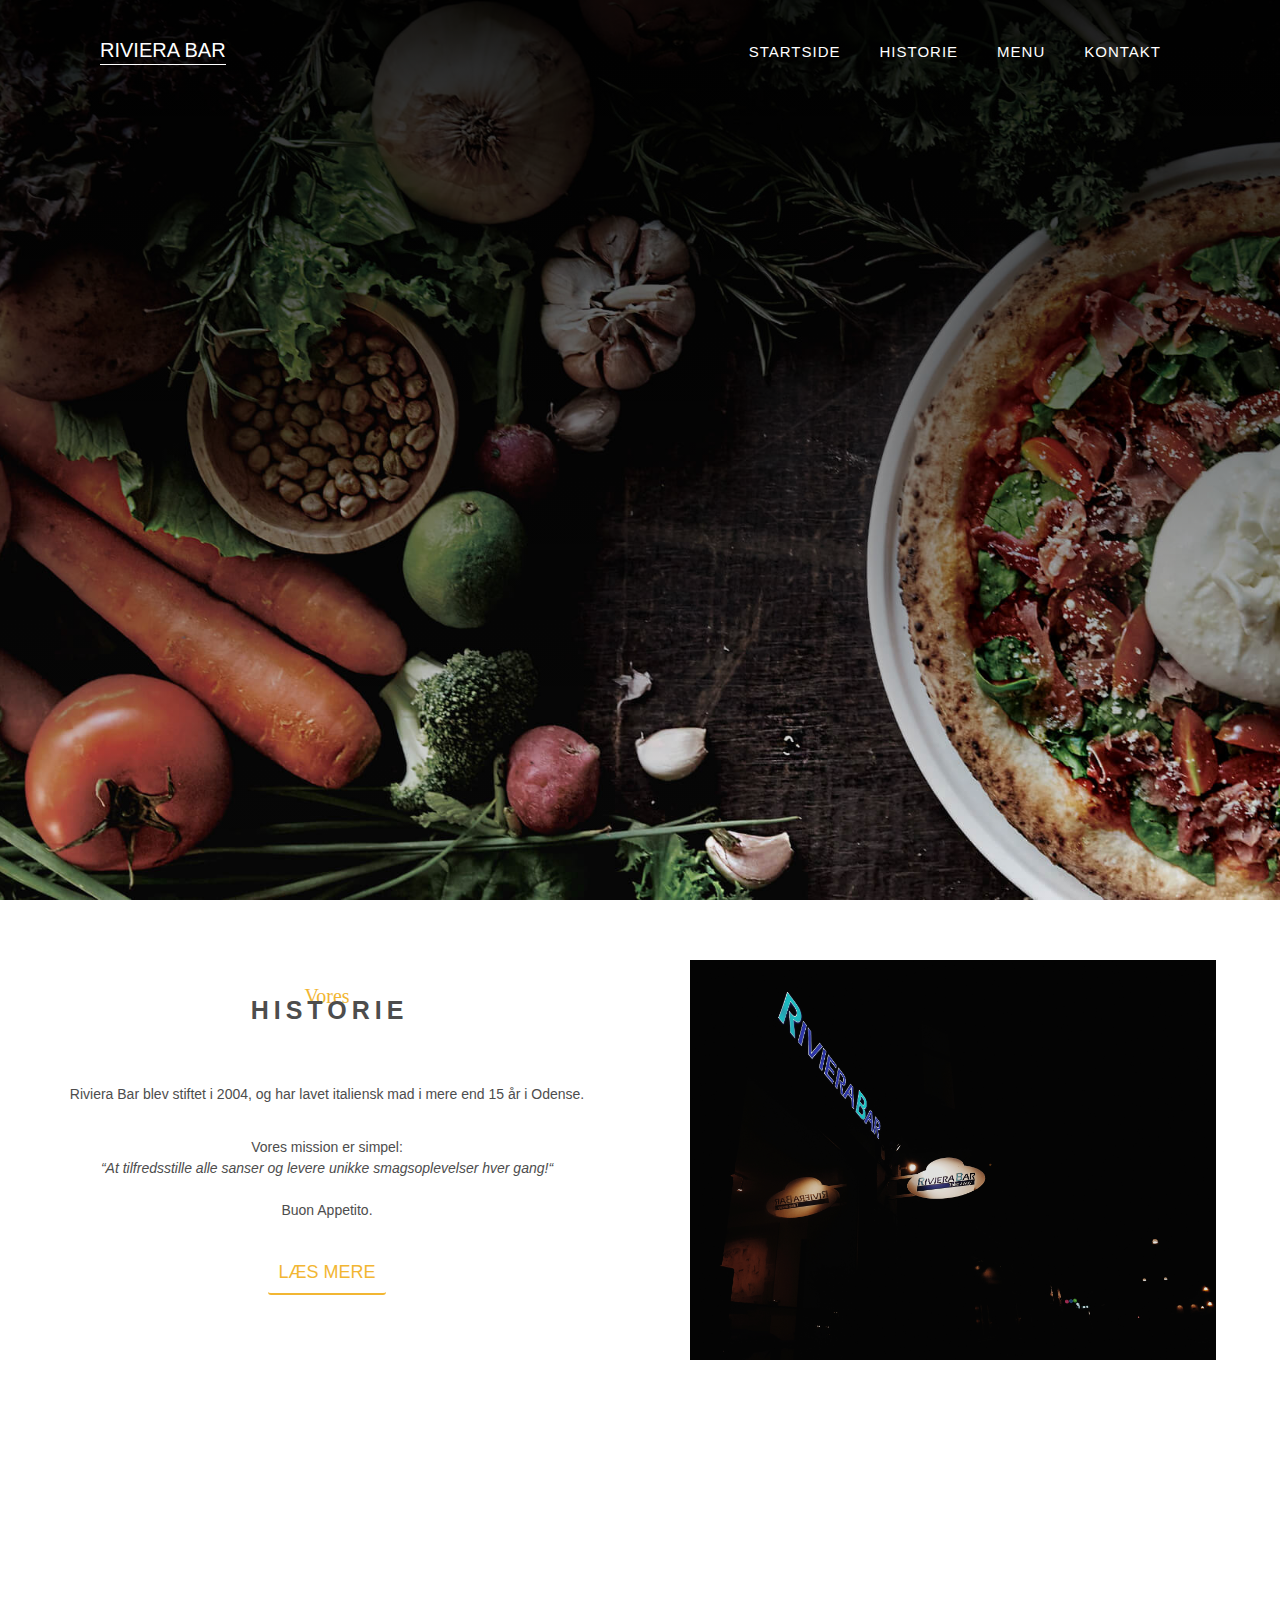
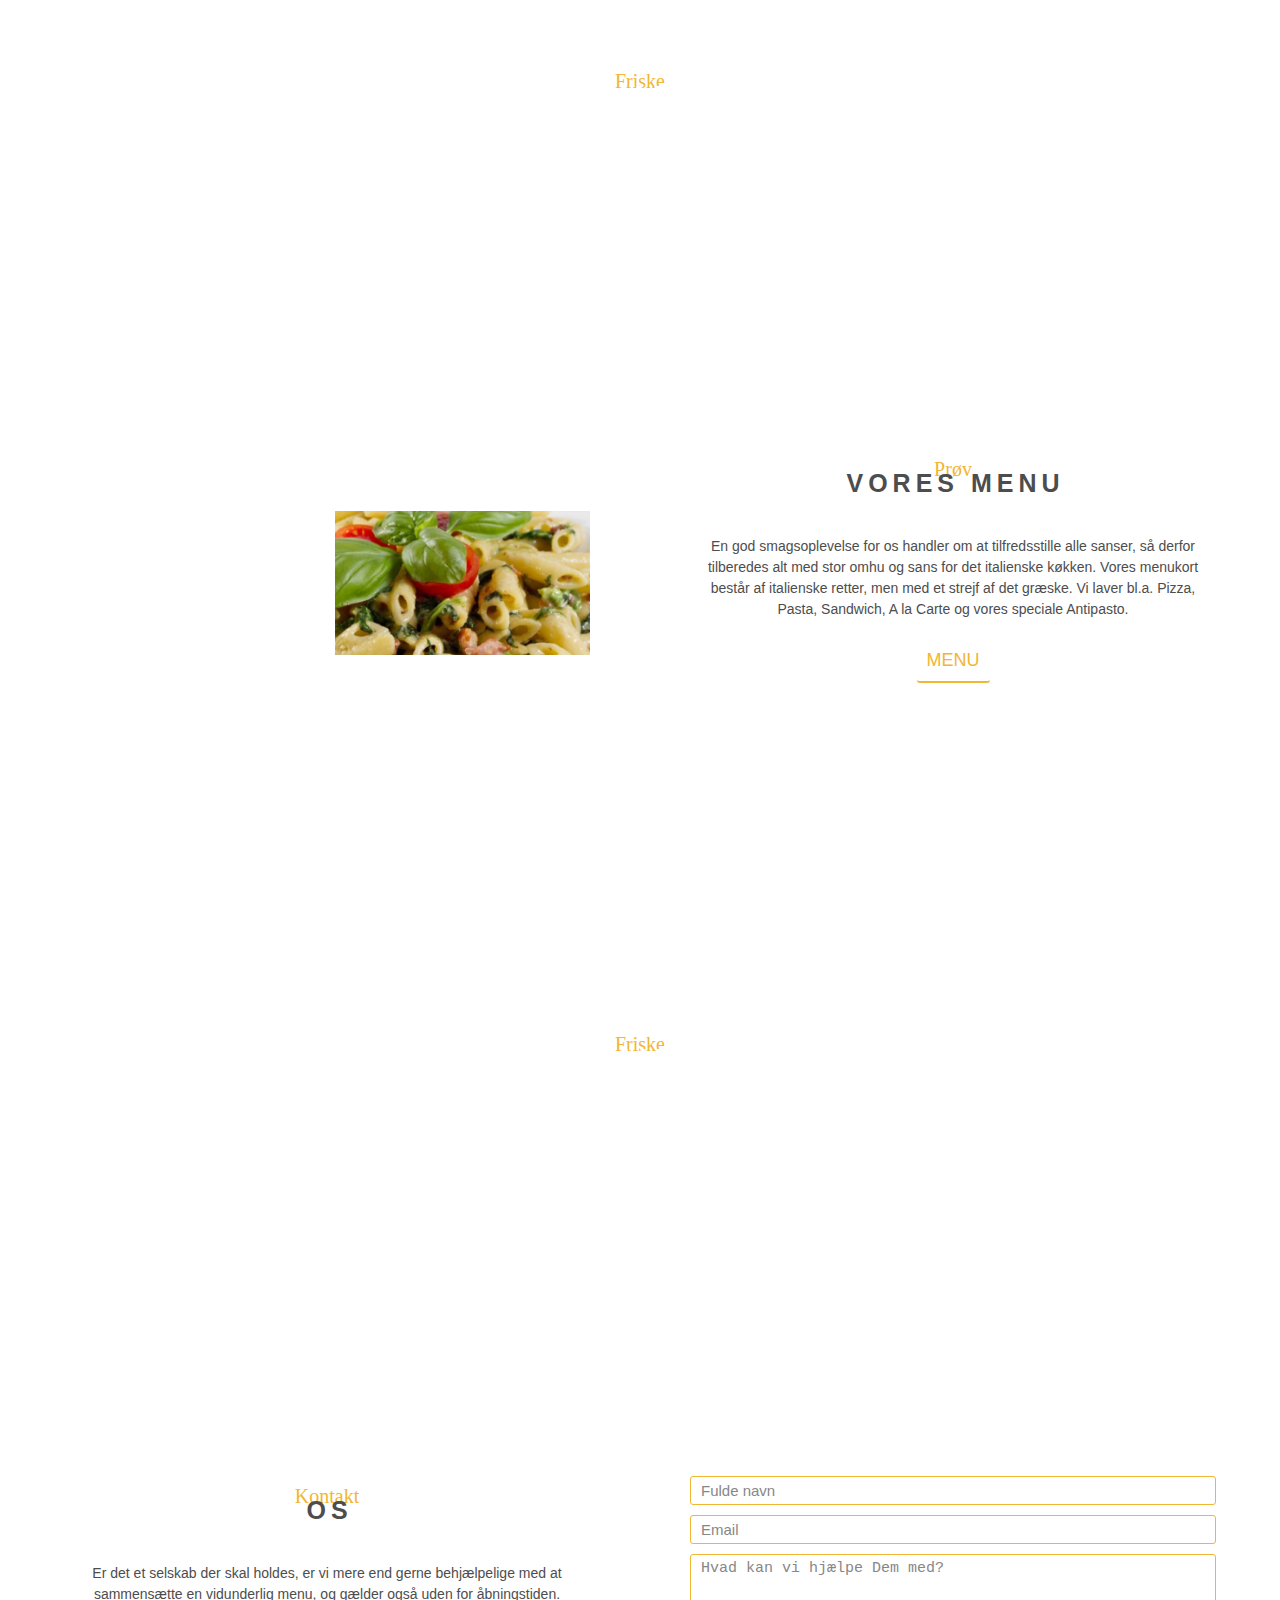
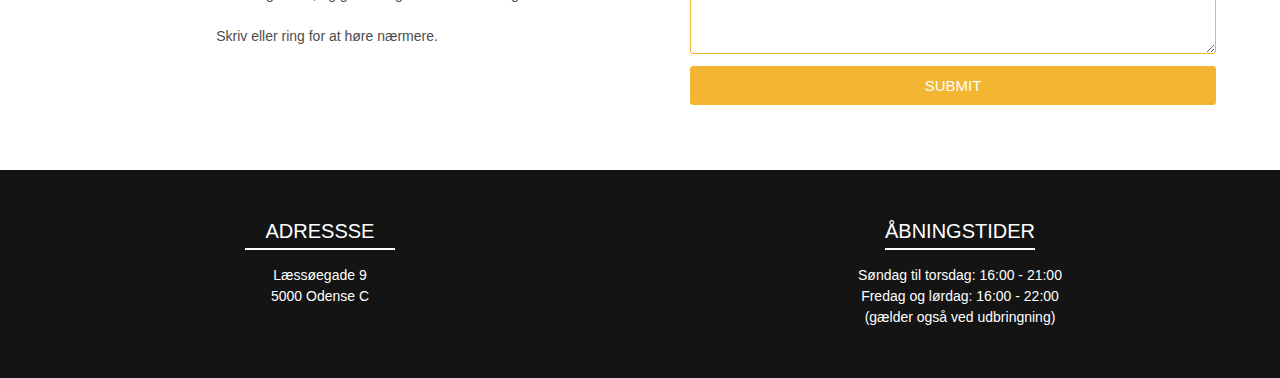
==== index.html @ 15885362 "5/3: index.html" ====
<!DOCTYPE html>
<html lang="en">
<head>
    <meta charset="UTF-8">
    <meta name="viewport" content="width=device-width, initial-scale=1">
    <title>Riviera Bar</title>
    <link rel="stylesheet" href="styles.css">
</head>
<body>
    <header id="home">
        <div class="menu">
            <span class="bar"></span>
        </div>
        <nav class="nav">
            <a href="index.html" id="logo">RIVIERA BAR</a>
            <div class="overlay">
                <ul>
                    <li><a href="#home">Startside</a></li>
                    <li><a href="#story">Historie</a></li>
                    <li><a href="#menu">Menu</a></li>
                    <li><a href="#contact">Kontakt</a></li>
                </ul>
            </div>
        </nav>
        <div class="main-text">
            <h1>66121312</h1>
            <h2>Ring for Take-Away</h2>
            <a href="#" class="btn main-btn">BESTIL</a>
        </div>
    </header>

    <section class="our-story" id="story">
        <div class="container">
            <div class="center add-padding-right">
                <h1 class="custom-font">Vores</h1>
                <h2 class="custom-font-secondary">Historie</h2>
                        <p><br>Riviera Bar blev stiftet i 2004, og har lavet italiensk mad i mere end 15 år i Odense.</p></br>
                         <p><br>Vores <b>mission</b> er simpel:</br>
                         <p><i>“At tilfredsstille alle sanser og levere unikke smagsoplevelser hver gang!“</i></p>
                         <p><br>Buon Appetito.</p></br>
                </p>
                <a href="#" class="btn btn-info">Læs mere</a>
            </div>
            <div class="store add-flex"></div>
        </div>
    </section>

    <section class="fresh-vegetables between-sec">
            <h1 class="custom-font">Friske</h1>
            <h2 class="custom-font-secondary between-sec-color">Råvarer</h2>
    </section>

    <section class="our-menu" id="menu">
        <div class="container">
            <div class="center second">
                <h1 class="custom-font">Prøv</h1>
                <h2 class="custom-font-secondary">Vores menu</h2>
                <p>En god smagsoplevelse for os handler om at tilfredsstille alle sanser,
                            så derfor tilberedes alt med stor omhu og sans for det italienske køkken.
                            Vores menukort består af italienske retter, men med et strejf af det græske.
                            Vi laver bl.a. Pizza, Pasta, Sandwich, A la Carte og vores speciale Antipasto.
                          </p>
                <a href="#" class="btn btn-info">Menu</a>
            </div>
            <div class="image-group add-flex add-padding-right first">
                <img src="images/rb1.jpg" alt="">
                <img src="images/rb2.jpg" alt="">
                <img src="images/rb3.jpg" alt="">
                <img src="images/rb4.jpg" alt="">
            </div>
        </div>
    </section>

    <section class="fresh-tomatoes between-sec">
            <h1 class="custom-font">Friske</h1>
            <h2 class="custom-font-secondary between-sec-color">Tomater</h2>
    </section>

    <section class="contact-us" id="contact">
        <div class="container">
            <div class="center add-padding-right">
                <h1 class="custom-font">Kontakt</h1>
                <h2 class="custom-font-secondary">Os</h2>
                <p>Er det et selskab der skal holdes, er vi mere end gerne behjælpelige med at sammensætte
                   en vidunderlig menu, og gælder også uden for åbningstiden.<p><br>Skriv eller ring for at høre nærmere.
                </p>
            </div>
            <div class="form-container add-flex">
                <form action="">
                    <input type="text" class="input" placeholder="Fulde navn" name="name" required>
                    <input type="text" class="input" placeholder="Email" name="email" required>
                    <textarea name="message" class="text-area" placeholder="Hvad kan vi hjælpe Dem med?" required></textarea>
                    <input type="submit" class="input btn btn-submit">
                </form>
            </div>
        </div>
    </section>

    <footer>
        <div class="locations">
            <h4>Adressse</h4>
            <div class="location">
                <p>Læssøegade 9<br>
                    5000 Odense C
                </p>
            </div>
        </div>

        <div class="hours">
            <h4>Åbningstider</h4>
            <div class="days">
                <p>Søndag til torsdag: 16:00 - 21:00</p>
                <p>Fredag og lørdag: 16:00 - 22:00</p>
                <p>(gælder også ved udbringning)</p>
            </div>
        </div>
    </footer>

</body>
</html>
---- styles.css ----
/*Global styles*/
*,
*::before,
*::after{
    margin: 0;
    padding: 0;
    box-sizing: border-box;
}

html{
    font-size: 10px;
    font-family: "Roboto", sans-serif;
    scroll-behavior: smooth;
}

body{
    overflow-x: hidden;
}

:root{
    --main-font-color: #f2b632;
    --main-white: #fff;
    --main-font-dark-gray: #4d4d4d;
    --main-footer-bg-color: #141414;
    --main-font-family: "Freestyle Script", regular;
}

section{
    padding: 6rem 0;
}

p{
    line-height: 1.5;
    font-size: 1.4rem;
    font-weight: 300;
    color: var(--main-font-dark-gray);
}

a{
    text-decoration: none;
    color: var(--main-white);
}

/*Reusable classes*/
.btn{
    display: inline-block;
    transition: all 650ms;
    border-radius: 3px;
    text-transform: uppercase;
}

.btn-info{
    font-size: 1.2rem;
    padding: 1rem;
    color: var(--main-font-color);
    border-bottom: 2px solid var(--main-font-color);
    margin: 2rem 0 4rem 0;
}

.btn-info:hover{
    background-color: var(--main-font-color);
    color: var(--main-white);
}

.custom-font{
    font-family: var(--main-font-family);
    color: var(--main-font-color);
<<<<<<< HEAD
    font-size: 5rem;
=======
    font-size: 6.5rem;
>>>>>>> parent of 0e6906a... 5/3: Gennemgang af header
    line-height: 1;
    font-weight: 100;
}

.custom-font-secondary{
    text-transform: uppercase;
    letter-spacing: 5px;
    margin-right: -5px;
    font-size: 2.5rem;
    line-height: .2;
    color: var(--main-font-dark-gray);
    margin-bottom: 5rem;
}

.container{
    width: 90%;
    margin: 0 auto;
    text-align: center;
}

.between-sec{
    padding: 25rem 0;
    text-align: center;
}

.between-sec-color{
    color: var(--main-white);
}

/*Header*/
header{
    width: 100%;
    height: 100vh;
    background: linear-gradient(to bottom, rgba(0,0,0,.9), transparent),
                url("images/hero.jpeg") bottom no-repeat;
    background-size: cover;
    display: flex;
    flex-direction: column;
    text-align: center;
    position: relative;
}

/*Header - Nav Toggle*/
.menu{
    padding: 2rem 2.5rem;
    position: fixed;
    top: 3rem;
    right: 3rem;
    background-color: rgba(0,0,0,.5);
    z-index: 999;
    border-radius: 3px;
    cursor: pointer;
}

.menu .bar,
.menu .bar::before,
.menu .bar::after{
    content: "";
    position: absolute;
    height: 2px;
    width: 4rem;
    background-color: var(--main-white);
    top: 0;
    left: 0;
    right: 0;
    bottom: 0;
    margin: auto;
    transition: 650ms;
}

.menu .bar:before{
    top: -2rem;
}

.menu .bar::after{
    top: 2rem;
}

.active .bar{
    background-color: transparent;
}

.active .bar::before{
    transform: rotate(45deg);
}

.active .bar::after{
    transform: rotate(-45deg);
}

.active .bar::before,
.active .bar::after{
    top: 0;
}
/*Header - Nav*/
#logo{
    display: none;
    text-transform: uppercase;
    font-size: 2rem;
    font-weight: 300;
    border-bottom: 1px solid #fff;
    margin-bottom: -5px;
}

.nav{
    width: 100%;
    height: 6rem;
    line-height: 6rem;
    position: relative;
}

.overlay{
    background-color: rgba(0,0,0,.95);
    position: fixed;
    right: 0;
    left: 0;
    top: 0;
    bottom: 0;
    z-index: 1;
    transition: opacity 650ms;
    transform: scale(0);
    opacity: 0;
}

.overlay.menu-open{
    transform: scale(1);
    opacity: 1;
}

.nav .overlay ul{
    position: relative;
    height: 100%;
    display: flex;
    flex-direction: column;
    justify-content: center;
}

.nav .overlay ul li{
    text-transform: uppercase;
}

.nav .overlay ul li a{
    display: block;
    font-size: 2rem;
    transition: all 650ms;
}

.nav .overlay ul li a:hover,
.nav .overlay ul li a .active:hover{
    color: var(--main-font-color);
}

/*Header - Main Text*/
.main-text{
    line-height: 0;
    margin: auto;
    color: var(--main-white);
    user-select: none;
}

.main-text h1{
    font-family: var(--main-font-family);
    color: var(--main-font-color);
    font-size: 8rem;
    font-weight: 100;
    margin-bottom: 5rem;
}

.main-text h2{
    text-transform: uppercase;
    letter-spacing: 5px;
    margin-right: -5px;
    font-size: 2rem;
    line-height: 1;
    position: relative;
}

.main-text h2::before,
.main-text h2::after{
    content: "";
    width: 5rem;
    height: 3px;
    top: 50%;
    transform: translateY(-50%);
    position: absolute;
    background-color: var(--main-white);
    border-radius: 8px;
}

.main-text h2::before{
    left: -6rem;
}

.main-text h2::after{
    right: -6rem;
}

.main-btn{
    font-size: 1.5rem;
    border: 2px solid var(--main-font-color);
    padding: 2rem 2.5rem;
    letter-spacing: 3px;
    margin-right: -3px;
    position: relative;
    margin-top: 3rem;
}

.main-btn:hover{
    transform: translateY(-3px);
    box-shadow: 0 1rem 2rem rgba(0,0,0,.2);
}

.main-btn:active{
    transform: translateY(0);
    box-shadow: none;
}

/*Section - Our Story*/
.store{
    width: 100%;
    min-height: 30rem;
    background: url("images/store.jpeg") center no-repeat;
    background-size: cover;
}

/*Section - Fresh Vegetables*/
.fresh-vegetables{
    width: 100%;
    background: linear-gradient(to bottom, rgba(0,0,0,.5),
                rgba(0,0,0,0.5)), url("images/between.jpeg") center no-repeat;
    background-size: cover;
}
/*Section - Our Menu*/
.image-group{
    display: grid;
    grid-template-columns: 1fr 1fr;
    grid-gap: 1.5rem;
}

.image-group img{
    display:block;
    width: 100%;
    max-height: 250px;
}

/*Section - Fresh Tomatoes*/
.fresh-tomatoes{
    width: 100%;
    background: linear-gradient(to bottom, rgba(0,0,0,.5),
    rgba(0,0,0,0.5)), url("images/between2.jpeg") center no-repeat;
    background-size: cover;
}

/*Section - Contact Us*/
.contact-us form{
    width: 100%;
    min-width: 9rem;
    margin-top: 5rem;
}

.input,
.text-area{
    width: 100%;
    max-width: 100%;
    margin: 5px 0;
    padding: 5px 1rem;
    border-radius: 3px;
    font-size: 1.5rem;
    border: 1px solid var(--main-font-color);
    color: #878787;
}

.input::placeholder,
.text-area::placeholder{
    color: #878787;
}

.text-area{
    height: 10rem;
}

.btn-submit{
    background-color: var(--main-font-color);
    color: var(--main-white);
    width: 100%;
    padding: 1rem 0;
    cursor: pointer;
}

.btn-submit:hover{
    background-color: #e1aa2f;
}

/*Footer*/
footer{
    width: 100%;
    display: grid;
    grid-template-columns: 1fr 1fr;
    text-align: center;
    background-color: var(--main-footer-bg-color);
    padding: 5rem 0;
    font-size: 1.8rem;
    color: var(--main-white);
}

footer h4{
    width: 15rem;
    font-size: 2rem;
    text-transform: uppercase;
    margin:0 auto 1.5rem;
    padding-bottom: 5px;
    font-weight: 400;
    border-bottom: 2px solid #fff;
}

footer p{
    color: #fff;
}

@media screen and (min-width: 769px) {
    header,
    .between-sec{
        background-attachment: fixed;
    }

    .menu{
        display: none;
    }

    .nav{
        display: flex;
        padding: 2rem 10rem 0;
        justify-content: space-between;
    }

    #logo{
        display: block;
    }

    .nav .overlay{
        position: initial;
        background: none;
        opacity: initial;
        transform: initial;
    }

    .nav .overlay ul{
        flex-direction: row;
        list-style: none;
        margin-top: 2px;
    }

    .nav .overlay ul li a{
        font-size: 1.5rem;
        letter-spacing: 1px;
        margin-right: -1px;
        padding: 0 2rem;
    }

    .container{
        display: flex;
        flex-direction: row;
        align-items: center;
    }

    .center{
        flex: 1;
    }

    .add-flex{
        flex: 1;
    }

    .add-padding-right{
        padding-right: 10rem;
    }

    .first{
        order: 1;
    }

    .second{
        order: 2;
    }

    .store{
        min-height: 40rem;
    }

    .btn-info{
        font-size: 1.8rem;
    }

    .main-text h1{
        transform: translateY(4rem);
        opacity: 0;
        animation: .5s fadeUp .5s forwards;
    }

    .main-text h2{
        transform: scale(2);
        opacity: 0;
        animation: fadeIn .5s forwards;
    }

    .main-text .main-btn{
        opacity: 0;
        animation: .5s fade 1s forwards;
    }

    @keyframes fadeIn {
        0%{
            transform: scale(2);
            opacity: 0;
        }
        100%{
            transform: scale(1);
            opacity: 1;
        }
    }

    @keyframes fadeUp {
        0%{
            transform: translateY(4rem);
            opacity: 0;
        }
        100%{
            transform: translateY(0);
            opacity: 1;
        }
    }

    @keyframes fade {
        0%{
            opacity: 0;
        }
        100%{
            opacity: 1;
        }
    }

}
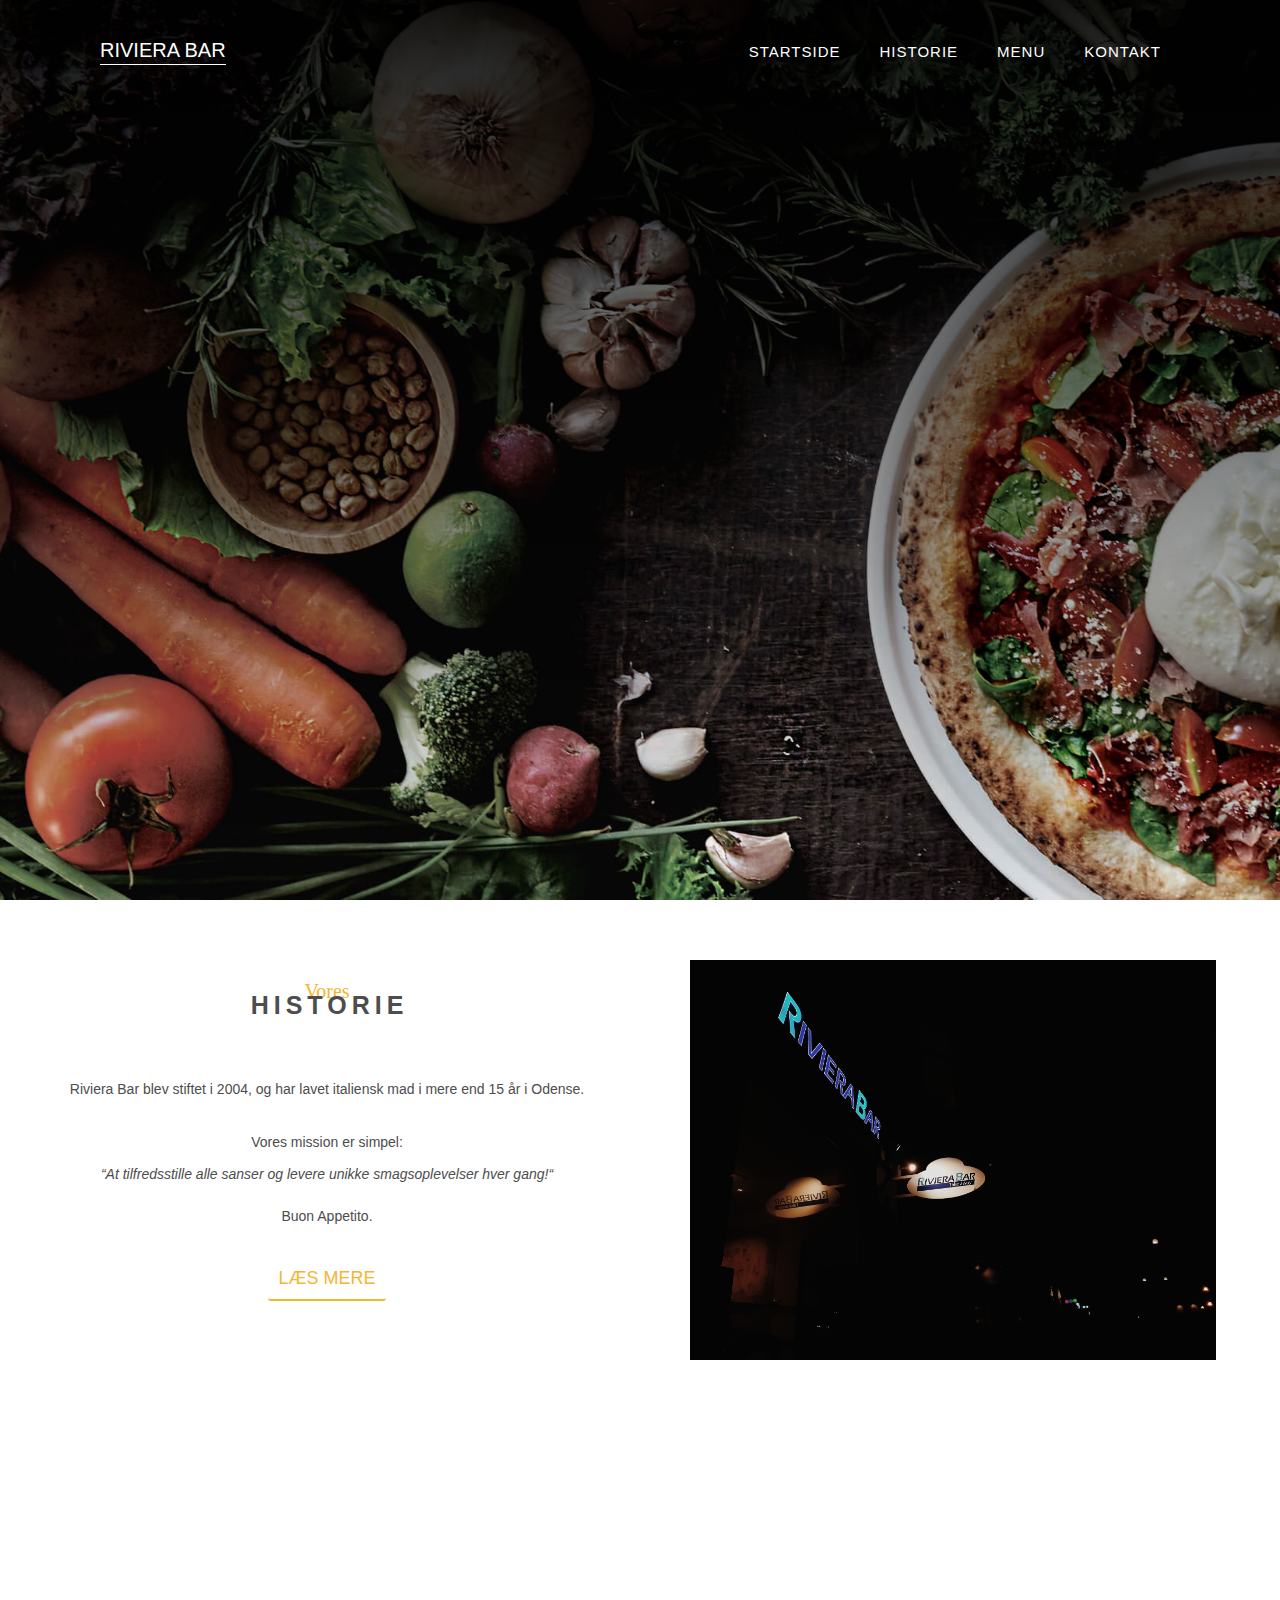
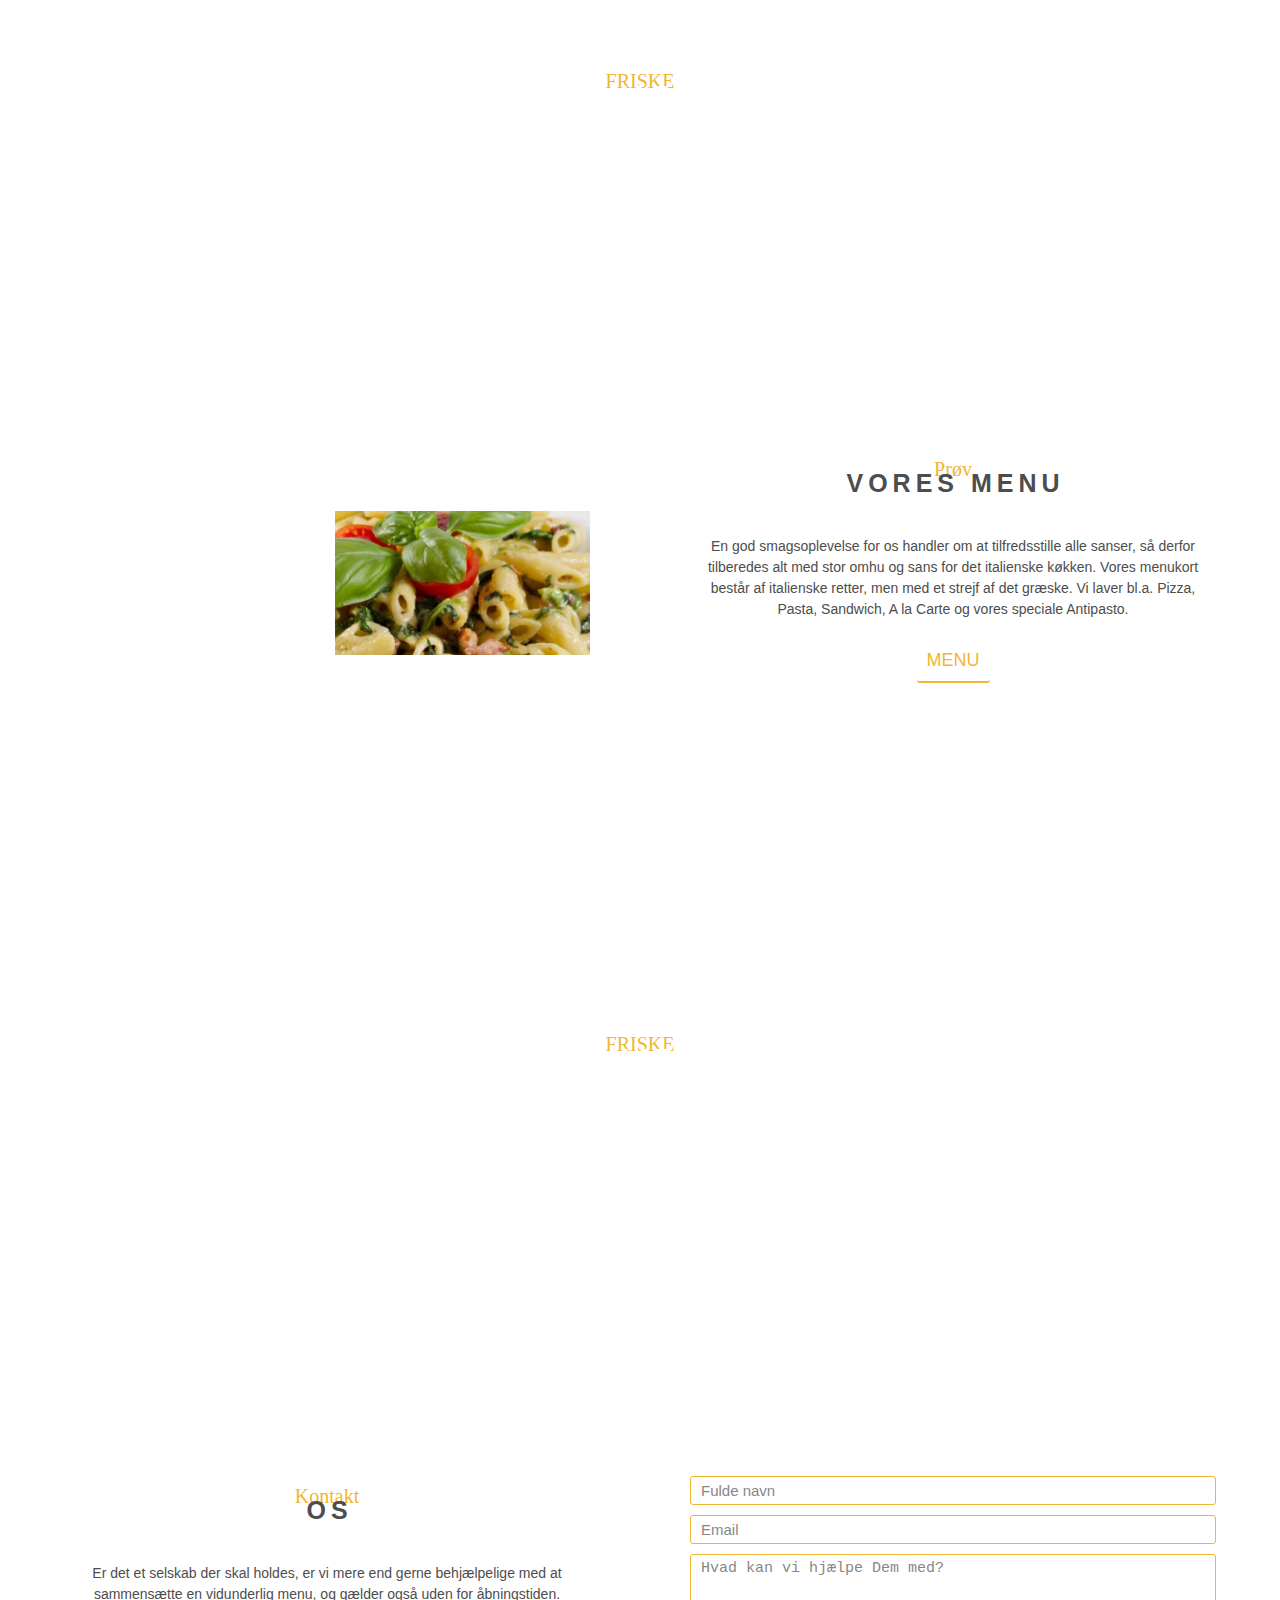
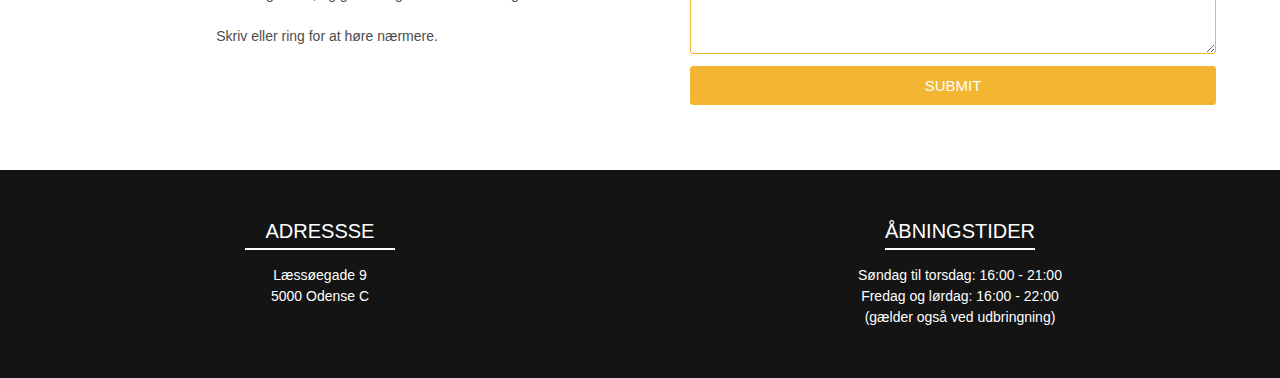
==== commit 58bdc03e: "5/3: index.html" ====
--- a/index.html
+++ b/index.html
@@ -35,7 +35,7 @@
                 <h1 class="custom-font">Vores</h1>
                 <h2 class="custom-font-secondary">Historie</h2>
                         <p><br>Riviera Bar blev stiftet i 2004, og har lavet italiensk mad i mere end 15 år i Odense.</p></br>
-                         <p><br>Vores <b>mission</b> er simpel:</br>
+                         <p><br>Vores <b>mission</b> er simpel:</p></br>
                          <p><i>“At tilfredsstille alle sanser og levere unikke smagsoplevelser hver gang!“</i></p>
                          <p><br>Buon Appetito.</p></br>
                 </p>
@@ -46,7 +46,7 @@
     </section>
 
     <section class="fresh-vegetables between-sec">
-            <h1 class="custom-font">Friske</h1>
+            <h1 class="custom-font">FRISKE</h1>
             <h2 class="custom-font-secondary between-sec-color">Råvarer</h2>
     </section>
 
@@ -72,7 +72,7 @@
     </section>
 
     <section class="fresh-tomatoes between-sec">
-            <h1 class="custom-font">Friske</h1>
+            <h1 class="custom-font">FRISKE</h1>
             <h2 class="custom-font-secondary between-sec-color">Tomater</h2>
     </section>
 
--- a/styles.css
+++ b/styles.css
@@ -66,7 +66,11 @@
     font-family: var(--main-font-family);
     color: var(--main-font-color);
 <<<<<<< HEAD
+<<<<<<< HEAD
     font-size: 5rem;
+=======
+    font-size: 6.5rem;
+>>>>>>> parent of 0e6906a... 5/3: Gennemgang af header
 =======
     font-size: 6.5rem;
 >>>>>>> parent of 0e6906a... 5/3: Gennemgang af header
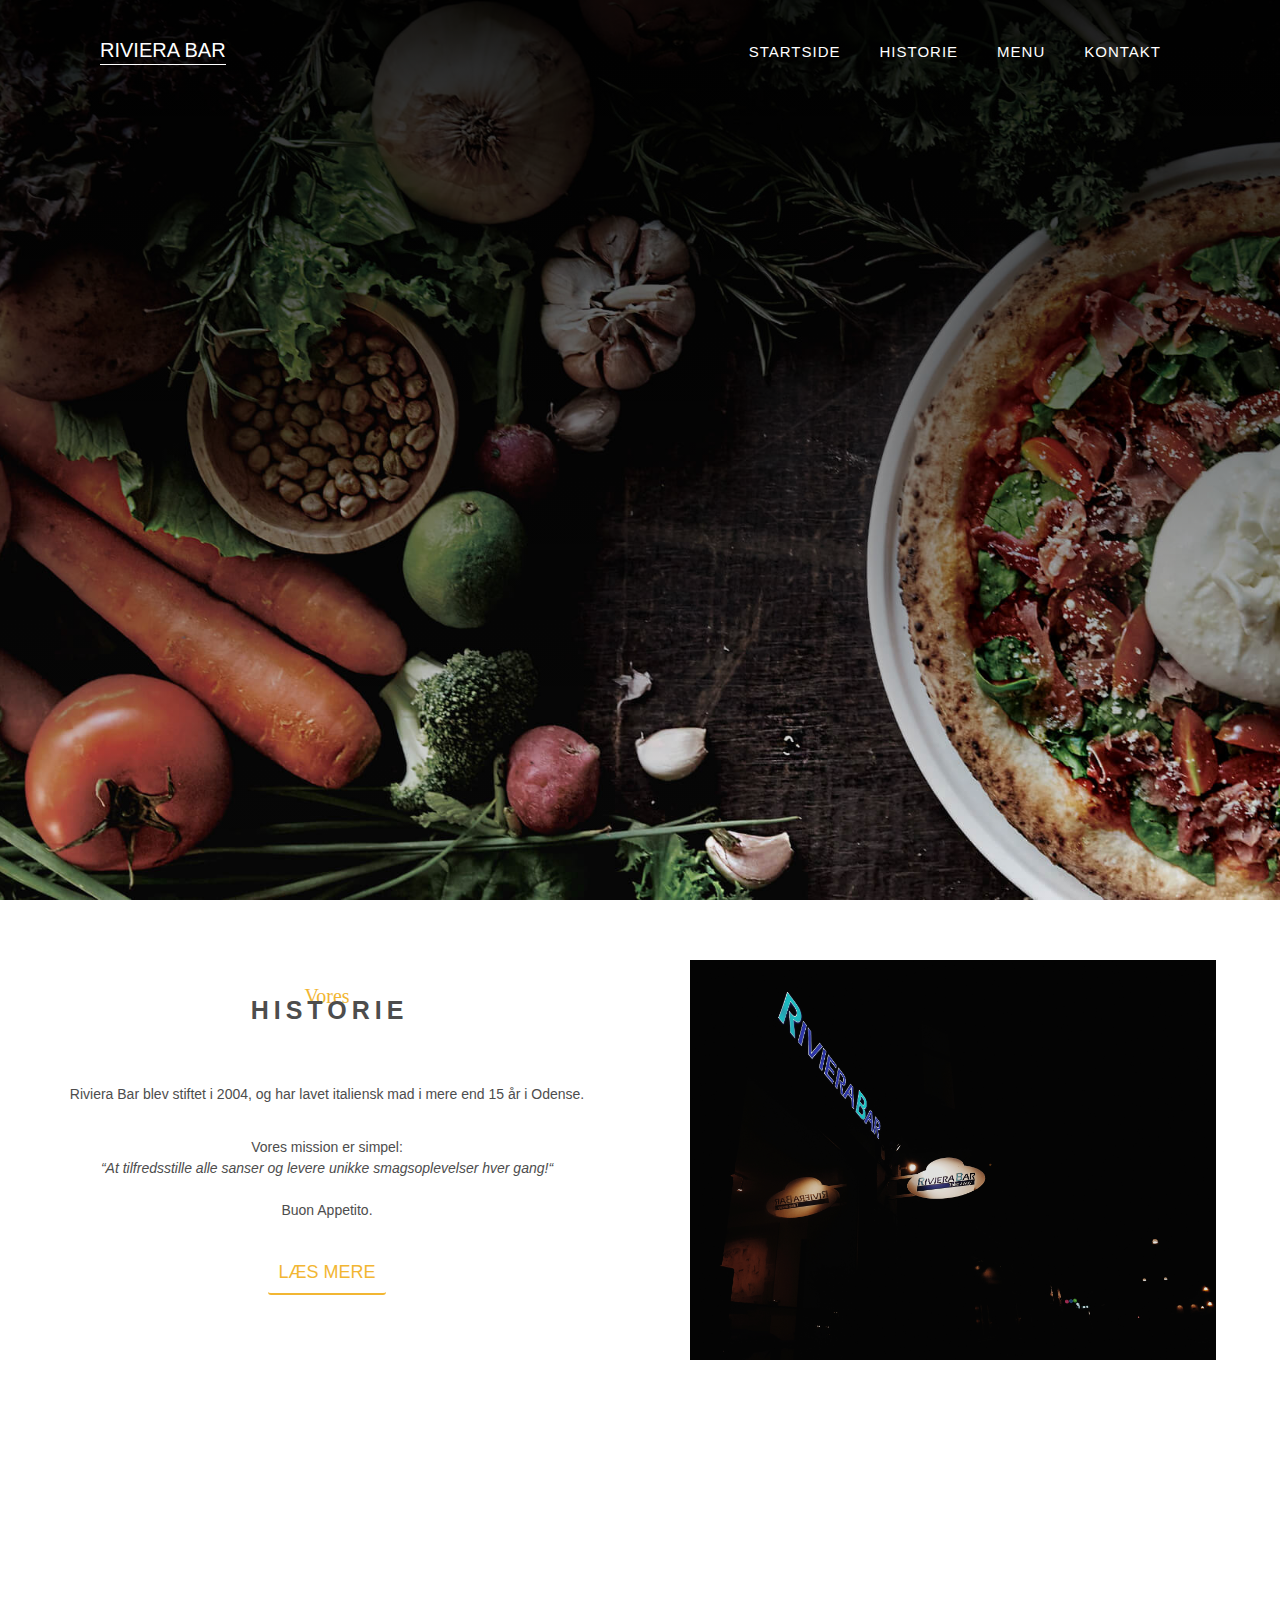
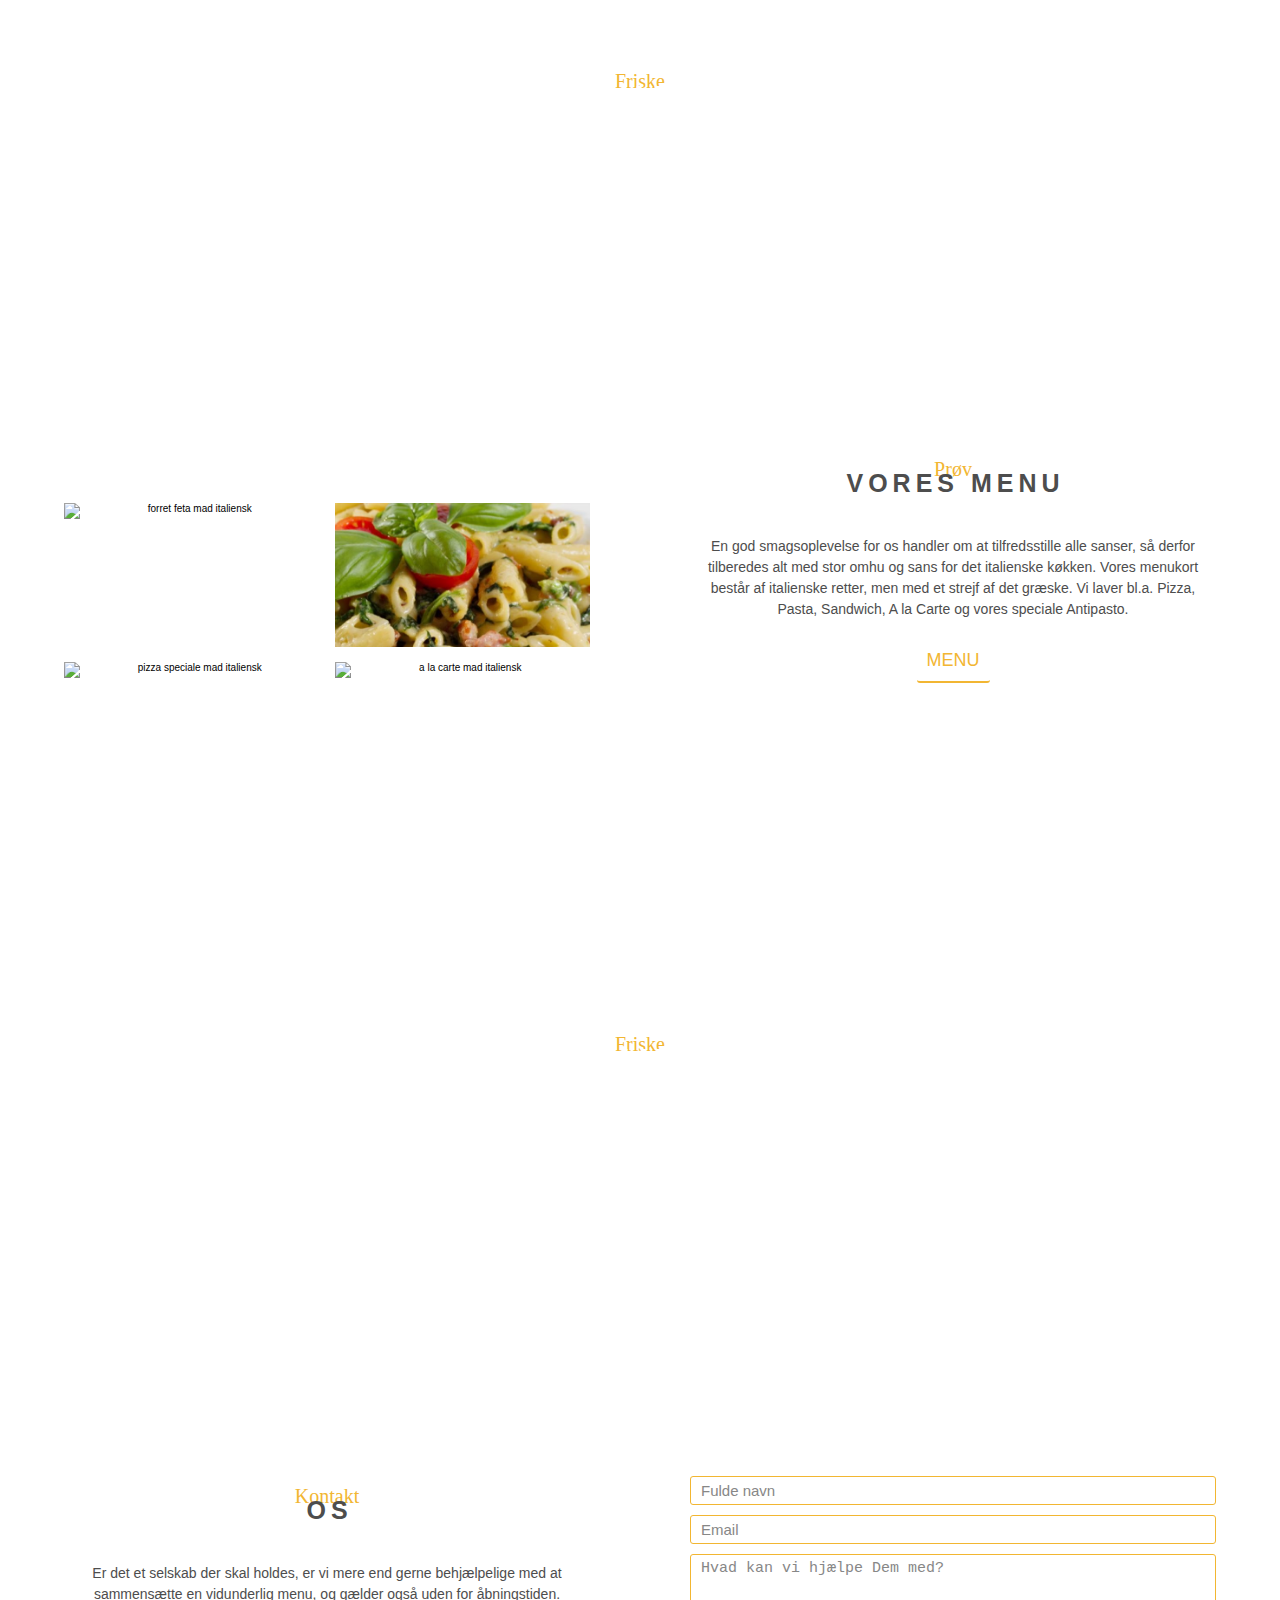
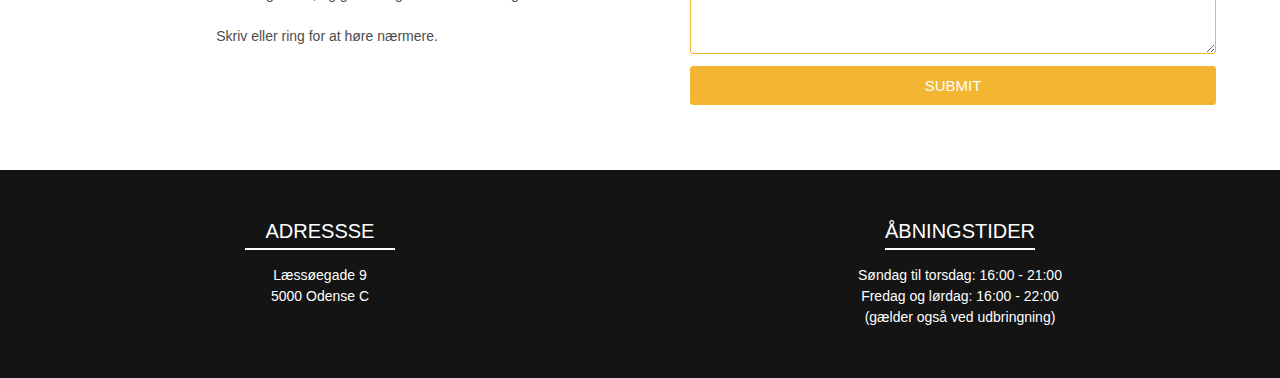
==== commit a2866d1b: "Fra blokbogstav til alm." ====
--- a/index.html
+++ b/index.html
@@ -35,7 +35,7 @@
                 <h1 class="custom-font">Vores</h1>
                 <h2 class="custom-font-secondary">Historie</h2>
                         <p><br>Riviera Bar blev stiftet i 2004, og har lavet italiensk mad i mere end 15 år i Odense.</p></br>
-                         <p><br>Vores <b>mission</b> er simpel:</p></br>
+                         <p><br>Vores <b>mission</b> er simpel:</br>
                          <p><i>“At tilfredsstille alle sanser og levere unikke smagsoplevelser hver gang!“</i></p>
                          <p><br>Buon Appetito.</p></br>
                 </p>
@@ -46,7 +46,7 @@
     </section>
 
     <section class="fresh-vegetables between-sec">
-            <h1 class="custom-font">FRISKE</h1>
+            <h1 class="custom-font">Friske</h1>
             <h2 class="custom-font-secondary between-sec-color">Råvarer</h2>
     </section>
 
@@ -63,16 +63,16 @@
                 <a href="#" class="btn btn-info">Menu</a>
             </div>
             <div class="image-group add-flex add-padding-right first">
-                <img src="images/rb1.jpg" alt="">
-                <img src="images/rb2.jpg" alt="">
-                <img src="images/rb3.jpg" alt="">
-                <img src="images/rb4.jpg" alt="">
+                <img src="images/rb1.jpg" alt="forret feta mad italiensk">
+                <img src="images/rb2.jpg" alt="penne pasta mad italiensk">
+                <img src="images/rb3.jpg" alt="pizza speciale mad italiensk">
+                <img src="images/rb4.jpg" alt="a la carte mad italiensk">
             </div>
         </div>
     </section>
 
     <section class="fresh-tomatoes between-sec">
-            <h1 class="custom-font">FRISKE</h1>
+            <h1 class="custom-font">Friske</h1>
             <h2 class="custom-font-secondary between-sec-color">Tomater</h2>
     </section>
 
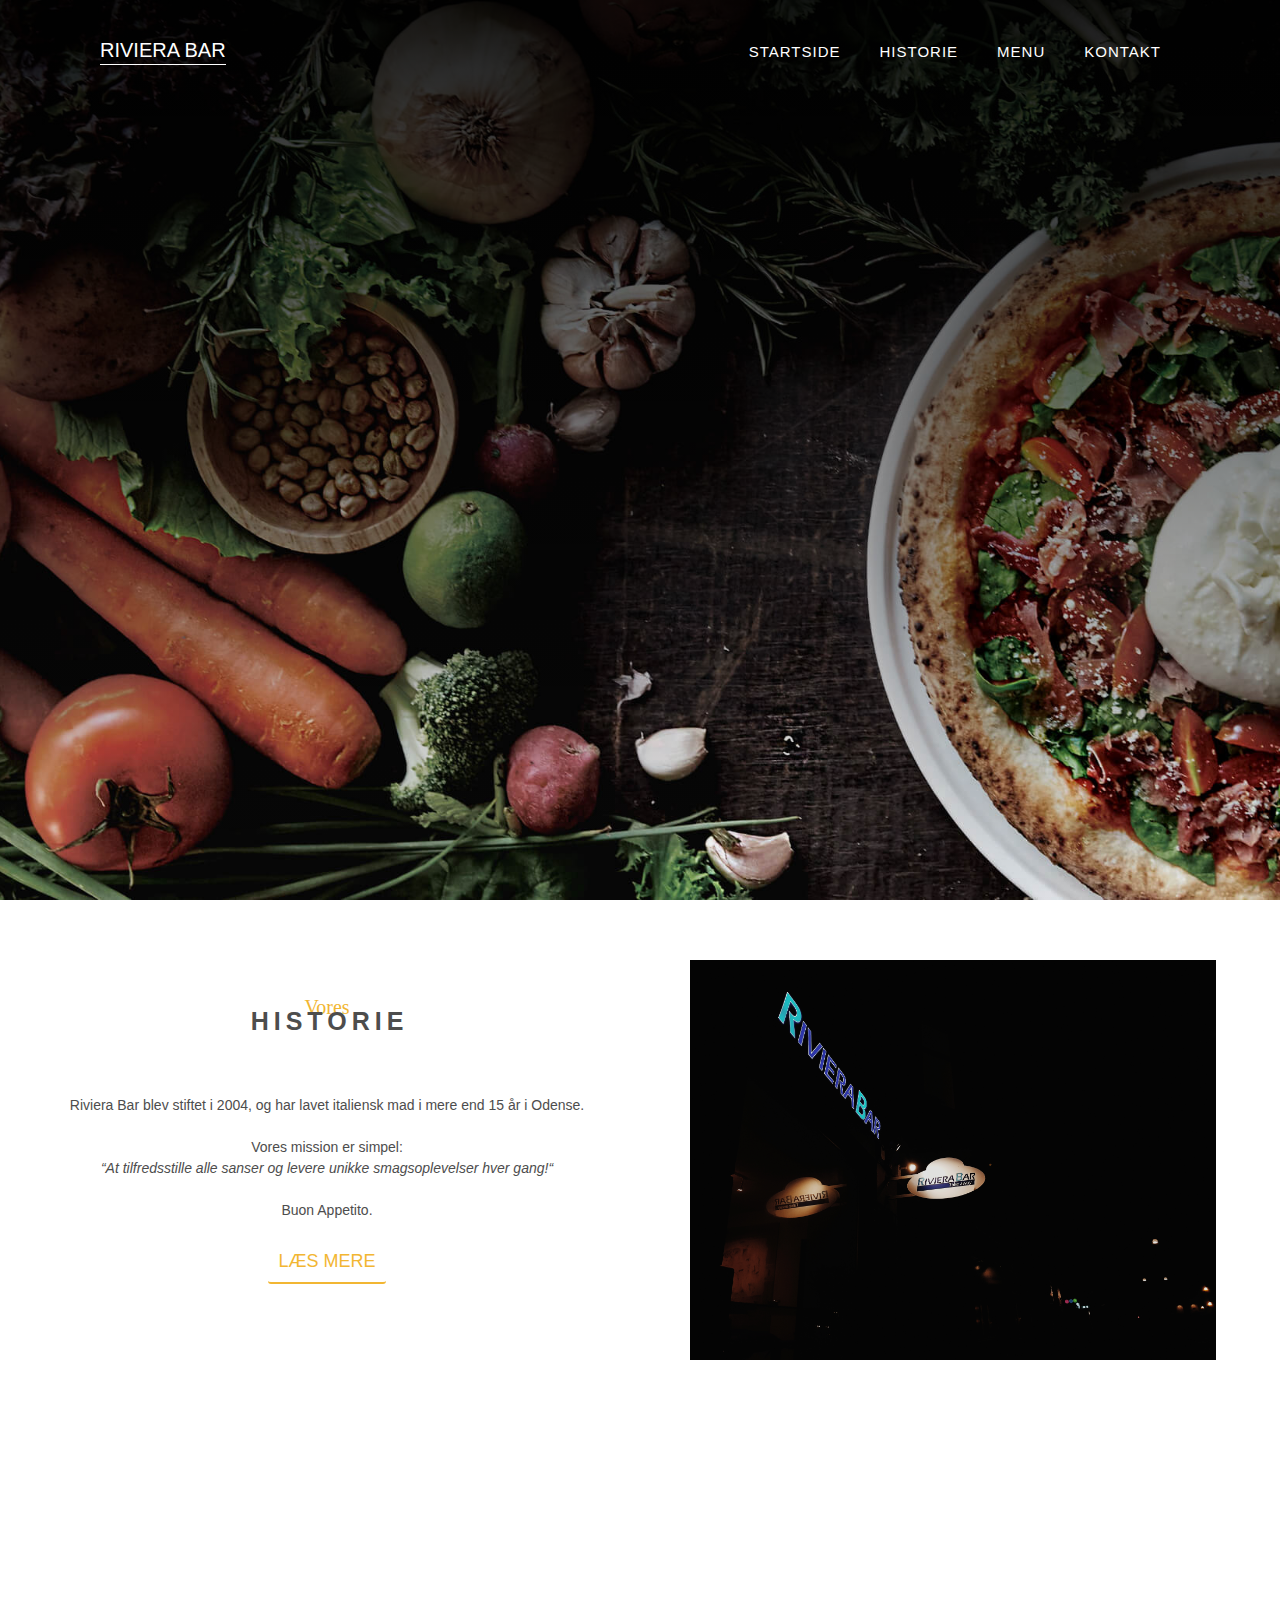
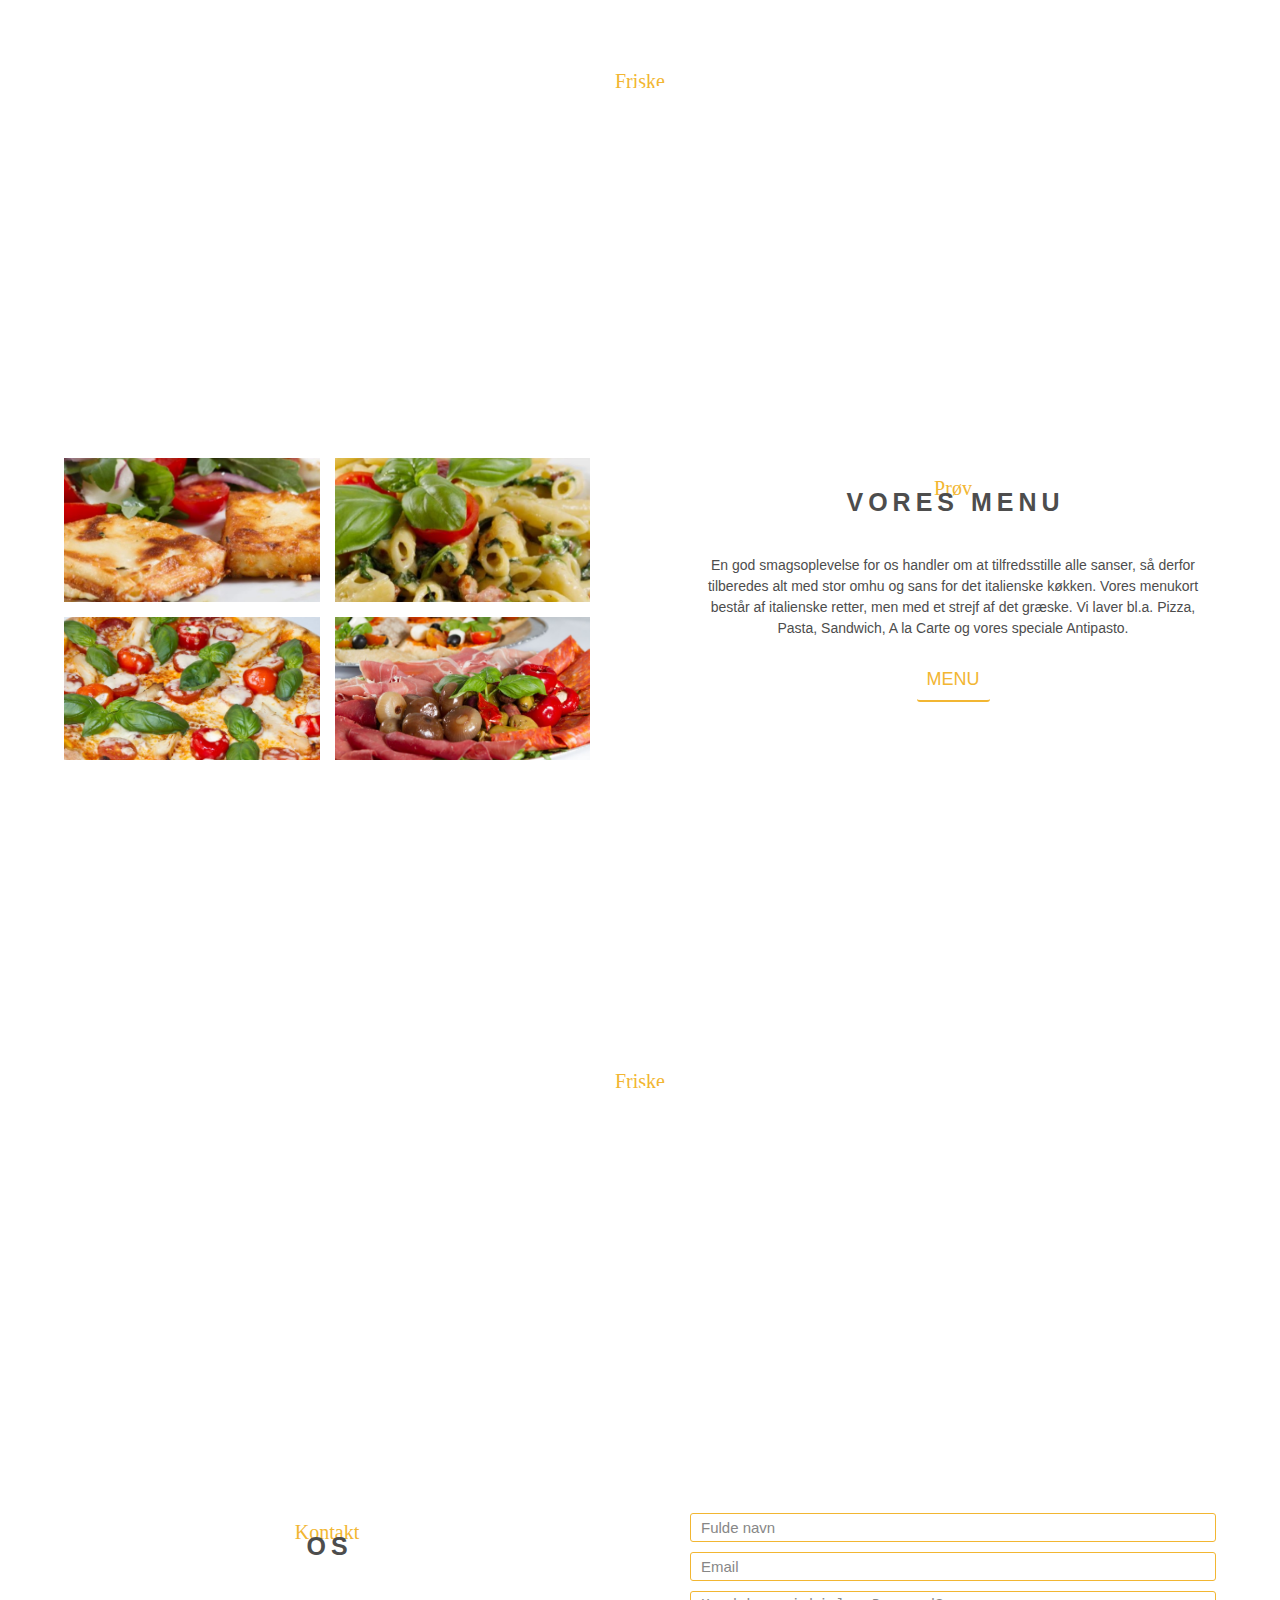
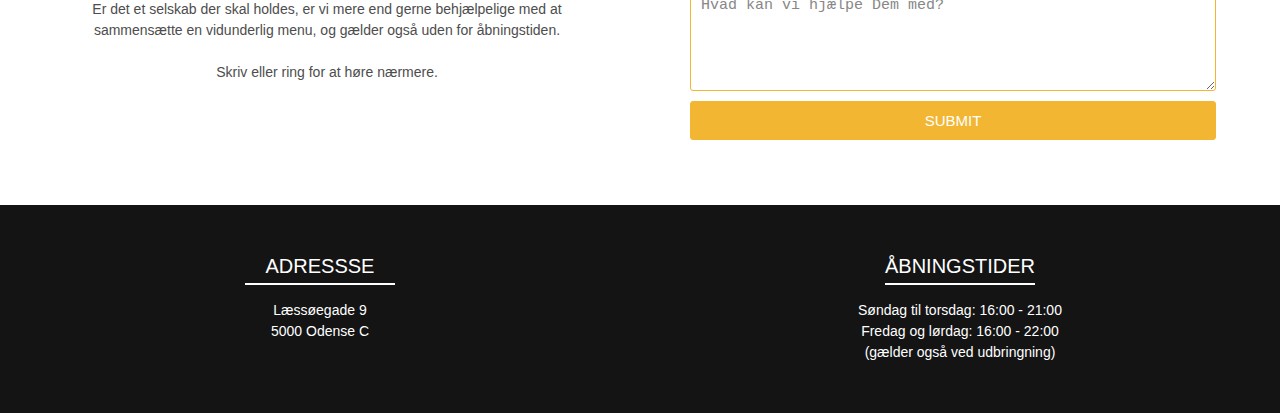
==== commit 60198397: "404" ====
--- a/index.html
+++ b/index.html
@@ -1,9 +1,13 @@
-<!DOCTYPE html>
+<!DOCTYPE html5>
 <html lang="en">
 <head>
     <meta charset="UTF-8">
-    <meta name="viewport" content="width=device-width, initial-scale=1">
-    <title>Riviera Bar</title>
+    <meta name="viewport" content="width=device-width, initial-scale=1.0">
+    <title>Riviera Bar | Take-Away Bar</title>
+    <meta name="description" content="Riviera Bar og Take Away i Odense C 5000 Danmark og bestil mad online. Stort udvalg af italiensk mad og få mad leveret.">
+    <meta name="keywords" content="riviera bar italiensk græsk mad domino dominos odense take-away take away levering udbringning afhentning tilfredsstille alle sanser riviera bar vores bestil take-away menu ring odense">
+    <meta name="author" content="Duyen Thuy Nguyen">
+    <link rel="shortcut icon" type="images/favicon.png" href="images/favicon.png"/>
     <link rel="stylesheet" href="styles.css">
 </head>
 <body>
@@ -34,11 +38,10 @@
             <div class="center add-padding-right">
                 <h1 class="custom-font">Vores</h1>
                 <h2 class="custom-font-secondary">Historie</h2>
-                        <p><br>Riviera Bar blev stiftet i 2004, og har lavet italiensk mad i mere end 15 år i Odense.</p></br>
-                         <p><br>Vores <b>mission</b> er simpel:</br>
+                        <p><br>Riviera Bar blev stiftet i 2004, og har lavet italiensk mad i mere end 15 år i Odense.</p>
+                         <p><br>Vores <b>mission</b> er simpel:
                          <p><i>“At tilfredsstille alle sanser og levere unikke smagsoplevelser hver gang!“</i></p>
-                         <p><br>Buon Appetito.</p></br>
-                </p>
+                         <p><br>Buon Appetito.</p>
                 <a href="#" class="btn btn-info">Læs mere</a>
             </div>
             <div class="store add-flex"></div>
@@ -63,10 +66,10 @@
                 <a href="#" class="btn btn-info">Menu</a>
             </div>
             <div class="image-group add-flex add-padding-right first">
-                <img src="images/rb1.jpg" alt="forret feta mad italiensk">
+                <img src="images/rb1.JPG" alt="forret feta mad italiensk">
                 <img src="images/rb2.jpg" alt="penne pasta mad italiensk">
-                <img src="images/rb3.jpg" alt="pizza speciale mad italiensk">
-                <img src="images/rb4.jpg" alt="a la carte mad italiensk">
+                <img src="images/rb3.JPG" alt="pizza speciale mad italiensk">
+                <img src="images/rb4.JPG" alt="a la carte mad italiensk">
             </div>
         </div>
     </section>
@@ -86,7 +89,7 @@
                 </p>
             </div>
             <div class="form-container add-flex">
-                <form action="">
+                <form action="http://rivierabar.dk/">
                     <input type="text" class="input" placeholder="Fulde navn" name="name" required>
                     <input type="text" class="input" placeholder="Email" name="email" required>
                     <textarea name="message" class="text-area" placeholder="Hvad kan vi hjælpe Dem med?" required></textarea>
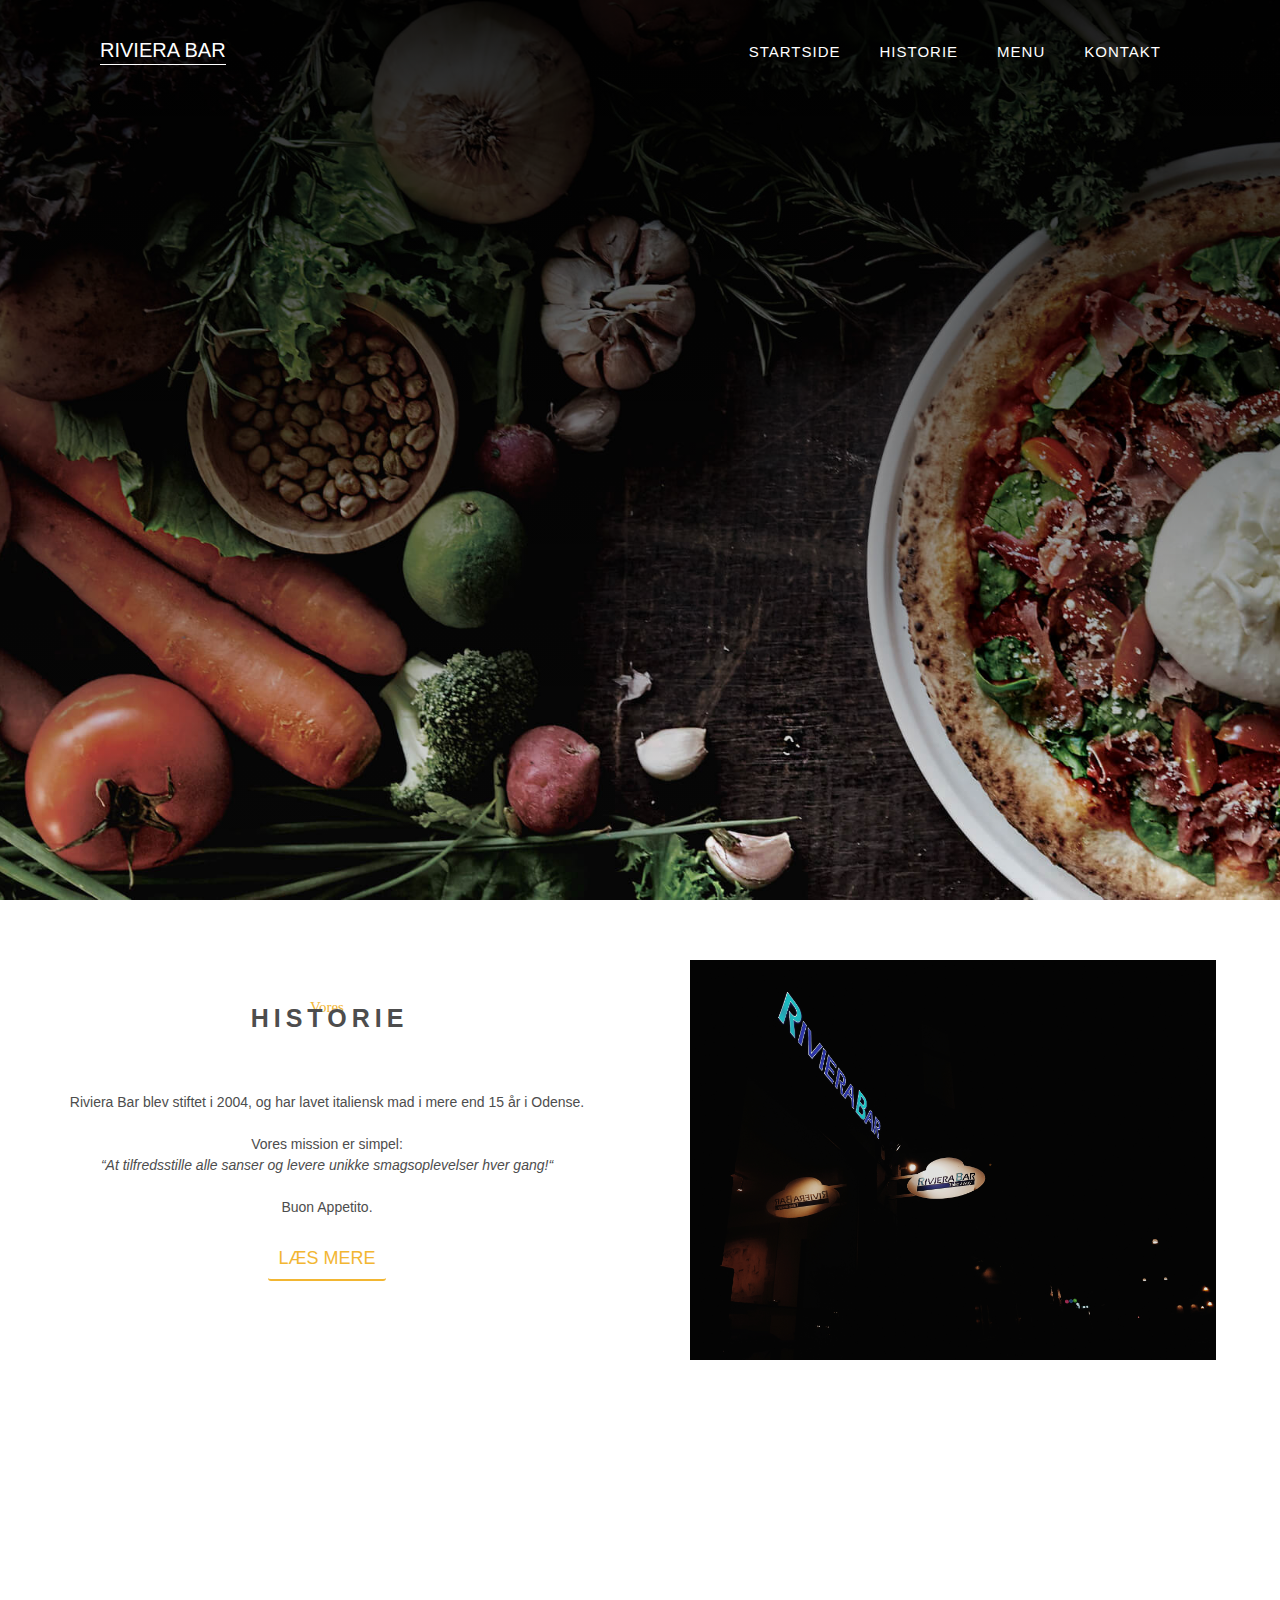
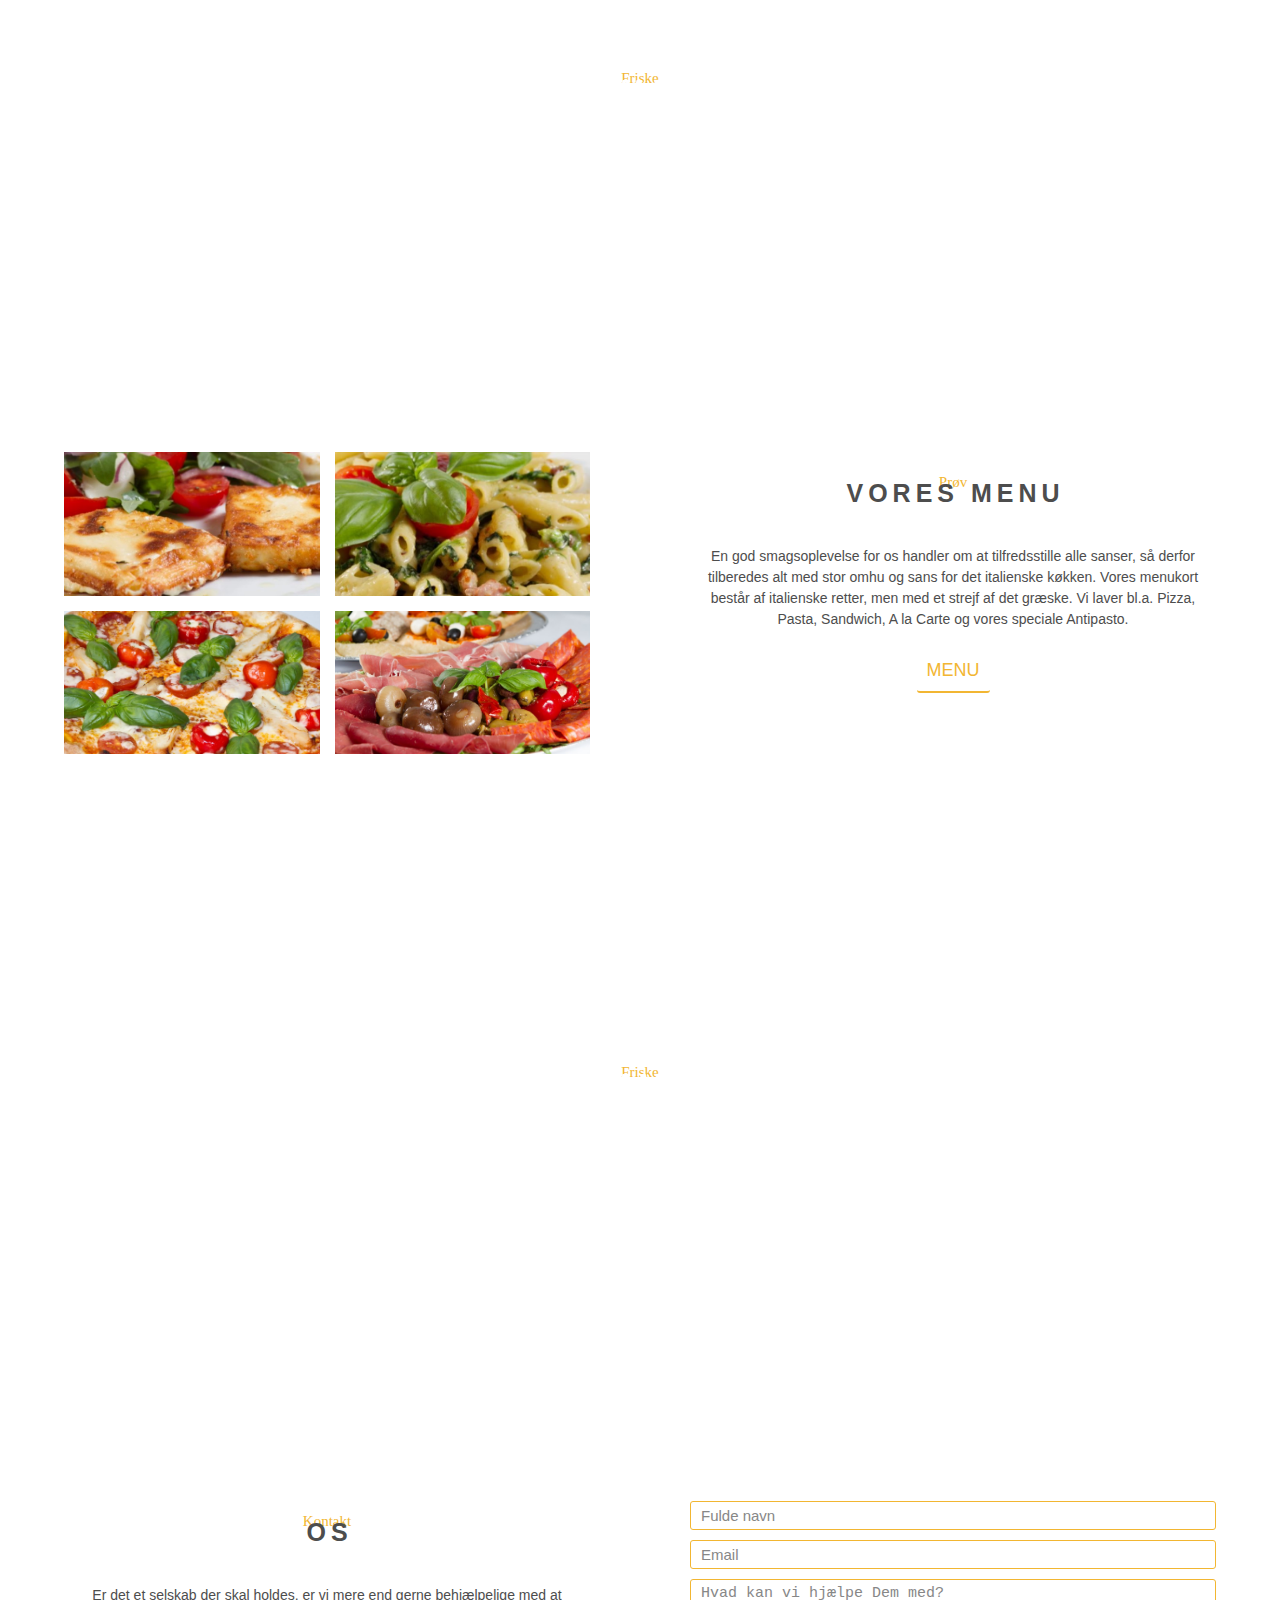
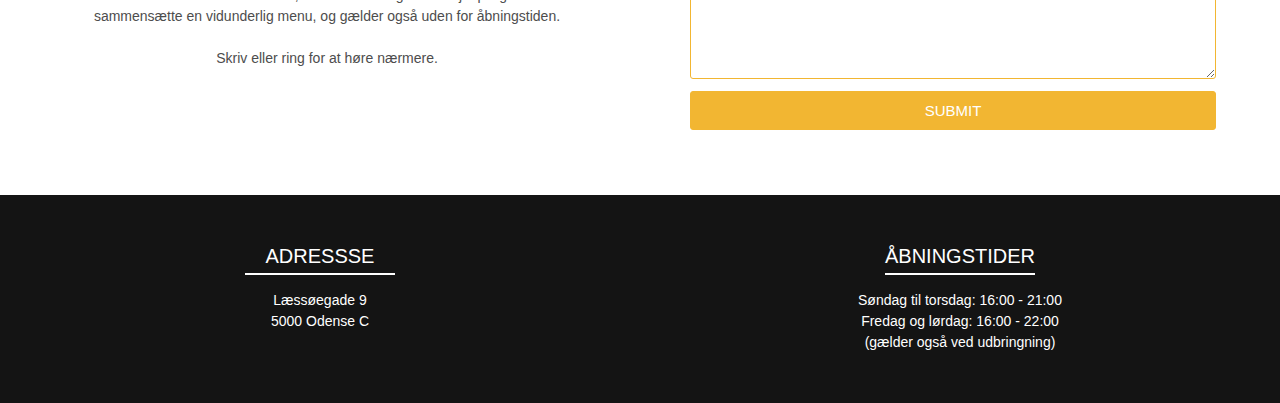
==== commit ada6dc8e: "5/3: 92% morningscore.io" ====
--- a/index.html
+++ b/index.html
@@ -1,11 +1,13 @@
-<!DOCTYPE html5>
+<!DOCTYPE html>
 <html lang="en">
 <head>
     <meta charset="UTF-8">
     <meta name="viewport" content="width=device-width, initial-scale=1.0">
     <title>Riviera Bar | Take-Away Bar</title>
     <meta name="description" content="Riviera Bar og Take Away i Odense C 5000 Danmark og bestil mad online. Stort udvalg af italiensk mad og få mad leveret.">
-    <meta name="keywords" content="riviera bar italiensk græsk mad domino dominos odense take-away take away levering udbringning afhentning tilfredsstille alle sanser riviera bar vores bestil take-away menu ring odense">
+    <meta name="keywords" content="riviera bar italiensk græsk mad domino dominos odense take-away take away levering udbringning afhentning tilfredsstille
+          alle sanser riviera bar vores bestil take-away menu ring odense opskrift lækker bestilling food blog pizza hut pasta penne forret sandwich pizza a la carte catering restaurant
+          restaurant i nærheden mexikansk kinesisk indisk thailandsk studie studievenligt su vegetarisk vegansk">
     <meta name="author" content="Duyen Thuy Nguyen">
     <link rel="shortcut icon" type="images/favicon.png" href="images/favicon.png"/>
     <link rel="stylesheet" href="styles.css">
@@ -36,7 +38,7 @@
     <section class="our-story" id="story">
         <div class="container">
             <div class="center add-padding-right">
-                <h1 class="custom-font">Vores</h1>
+                <h2 class="custom-font">Vores</h2>
                 <h2 class="custom-font-secondary">Historie</h2>
                         <p><br>Riviera Bar blev stiftet i 2004, og har lavet italiensk mad i mere end 15 år i Odense.</p>
                          <p><br>Vores <b>mission</b> er simpel:
@@ -49,14 +51,14 @@
     </section>
 
     <section class="fresh-vegetables between-sec">
-            <h1 class="custom-font">Friske</h1>
+            <h2 class="custom-font">Friske</h2>
             <h2 class="custom-font-secondary between-sec-color">Råvarer</h2>
     </section>
 
     <section class="our-menu" id="menu">
         <div class="container">
             <div class="center second">
-                <h1 class="custom-font">Prøv</h1>
+                <h2 class="custom-font">Prøv</h2>
                 <h2 class="custom-font-secondary">Vores menu</h2>
                 <p>En god smagsoplevelse for os handler om at tilfredsstille alle sanser,
                             så derfor tilberedes alt med stor omhu og sans for det italienske køkken.
@@ -75,14 +77,14 @@
     </section>
 
     <section class="fresh-tomatoes between-sec">
-            <h1 class="custom-font">Friske</h1>
+            <h2 class="custom-font">Friske</h2>
             <h2 class="custom-font-secondary between-sec-color">Tomater</h2>
     </section>
 
     <section class="contact-us" id="contact">
         <div class="container">
             <div class="center add-padding-right">
-                <h1 class="custom-font">Kontakt</h1>
+                <h2 class="custom-font">Kontakt</h2>
                 <h2 class="custom-font-secondary">Os</h2>
                 <p>Er det et selskab der skal holdes, er vi mere end gerne behjælpelige med at sammensætte
                    en vidunderlig menu, og gælder også uden for åbningstiden.<p><br>Skriv eller ring for at høre nærmere.
